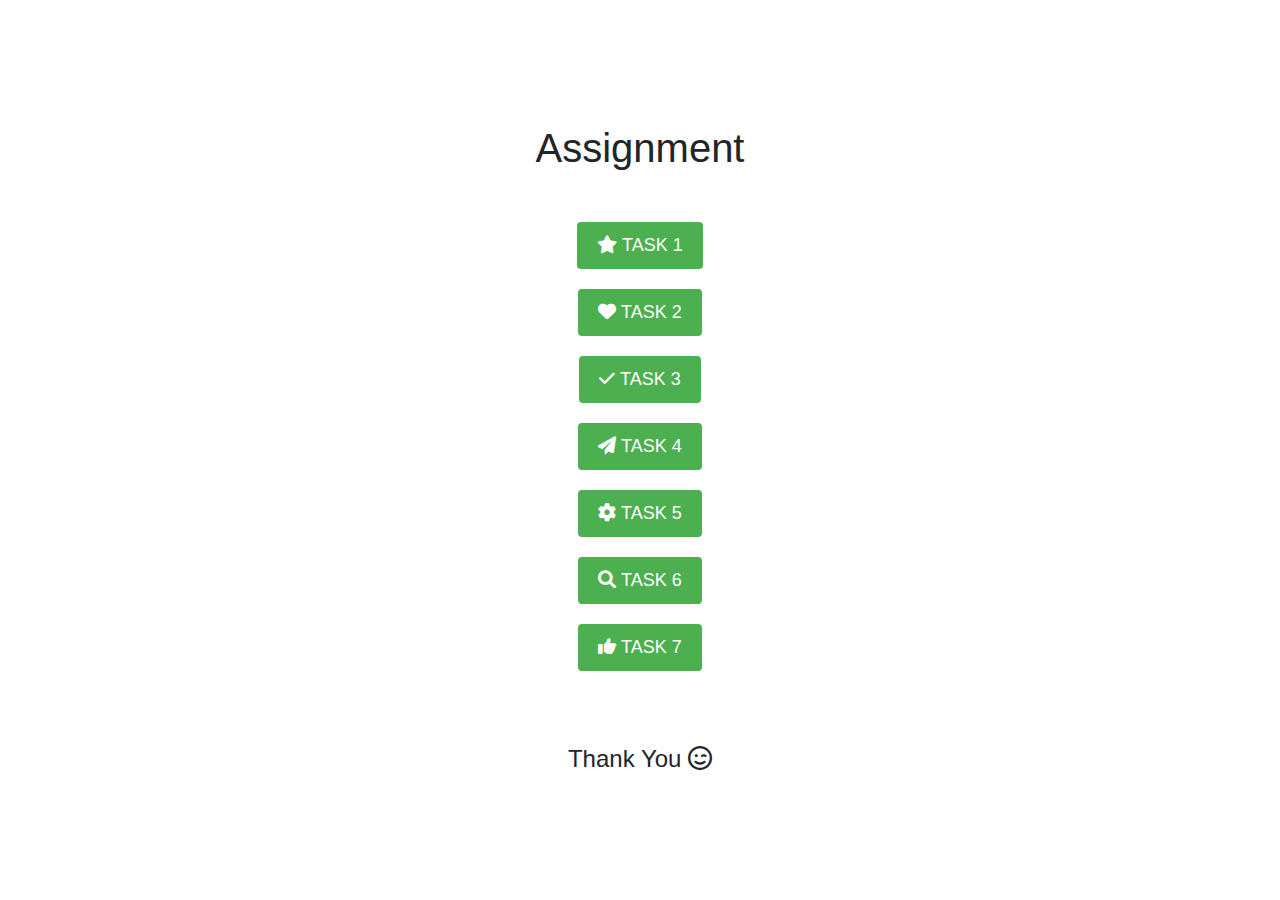
==== index.html @ 9308fa42 "new" ====
<!DOCTYPE html>
<html>
<head>
  <title>Assignment</title>
  <link rel="stylesheet" href="https://cdnjs.cloudflare.com/ajax/libs/font-awesome/6.0.0-beta3/css/all.min.css">
  <link rel="stylesheet" href="https://stackpath.bootstrapcdn.com/bootstrap/4.5.2/css/bootstrap.min.css">
  <style>
    body {
      font-family: Arial, sans-serif;
      margin: 0;
      padding: 0;
      background-image: url("https://img.freepik.com/free-vector/flat-comic-style-background_23-2148882944.jpg?w=1380&t=st=1684133002~exp=1684133602~hmac=1594d93d4eb685c14dc6e558bb1e50f3fa0c852c7395157f0dbeb2e9bebeb331");
      background-size: cover;
      background-position: center;
      min-height: 100vh;
      display: flex;
      align-items: center;
      justify-content: center;
    }

    .container {
      max-width: 800px;
      margin: 0 auto;
      padding: 20px;
      background-color: rgba(255, 255, 255, 0.8);
      border-radius: 8px;
    }

    h1 {
      text-align: center;
      margin-bottom: 40px;
    }

    .button-container {
      display: flex;
      flex-direction: column;
      align-items: center;
      margin-bottom: 60px;
    }

    .button {
      display: inline-block;
      padding: 10px 20px;
      margin: 10px;
      font-size: 18px;
      border: none;
      background-color: #4CAF50;
      color: #ffffff;
      text-align: center;
      text-decoration: none;
      cursor: pointer;
      transition: background-color 0.3s;
      border-radius: 4px;
    }

    .button:hover {
      background-color: #45a049;
    }

    .thank-you {
      text-align: center;
      font-size: 24px;
      animation: fade-in 2s;
    }

    @keyframes fade-in {
      0% { opacity: 0; }
      100% { opacity: 1; }
    }
  </style>
</head>
<body>
  <div class="container">
    <h1>Assignment</h1>
    <div class="button-container">
        <a href="task1.html" class="button"><i class="fas fa-star"></i> TASK 1</a>
        <a href="task2.html" class="button"><i class="fas fa-heart"></i> TASK 2</a>
        <a href="task3.html" class="button"><i class="fas fa-check"></i> TASK 3</a>
        <a href="task4.html" class="button"><i class="fas fa-paper-plane"></i> TASK 4</a>
        <a href="task5.html" class="button"><i class="fas fa-cog"></i> TASK 5</a>
        <a href="task6.html" class="button"><i class="fas fa-search"></i> TASK 6</a>
        <a href="task7.html" class="button"><i class="fas fa-thumbs-up"></i> TASK 7</a>
    </div>
    <div class="thank-you">
      Thank You <i class="far fa-smile-wink"></i>
    </div>
  </div>

  <script src="https://code.jquery.com/jquery-3.5.1.slim.min.js"></script>
  <script src="https://cdn.jsdelivr.net/npm/@popperjs/core@2.5.3/dist/umd/popper.min.js"></script>
  <script src="https://stackpath.bootstrapcdn.com/bootstrap/4.5.2/js/bootstrap.min.js"></script>
</body>
</html>
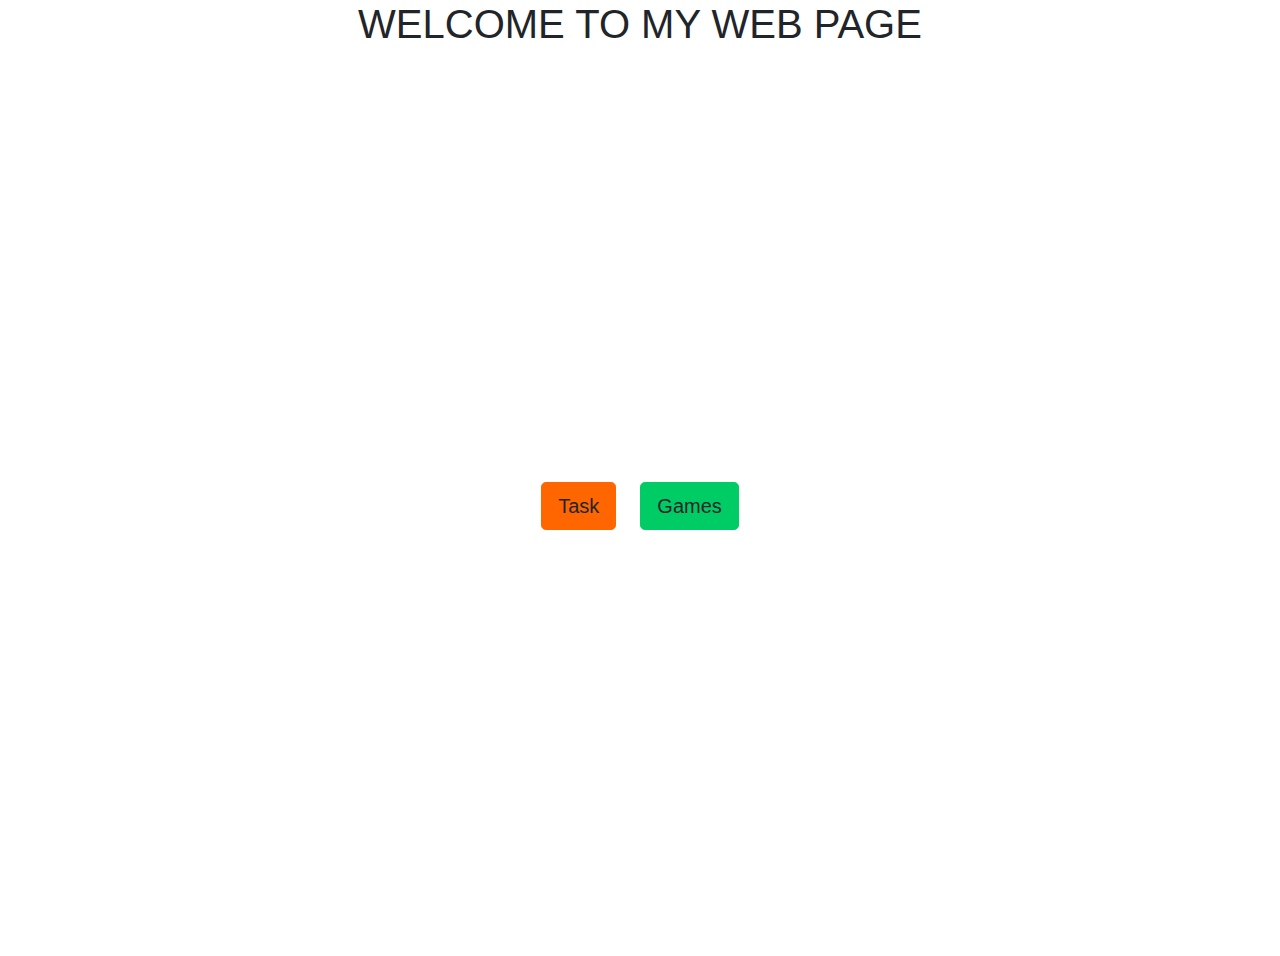
==== commit c00850ee: "error" ====
--- a/index.html
+++ b/index.html
@@ -1,93 +1,69 @@
 <!DOCTYPE html>
 <html>
 <head>
-  <title>Assignment</title>
-  <link rel="stylesheet" href="https://cdnjs.cloudflare.com/ajax/libs/font-awesome/6.0.0-beta3/css/all.min.css">
-  <link rel="stylesheet" href="https://stackpath.bootstrapcdn.com/bootstrap/4.5.2/css/bootstrap.min.css">
+  <title>Button Example</title>
+  <link rel="stylesheet" href="https://maxcdn.bootstrapcdn.com/bootstrap/4.5.2/css/bootstrap.min.css">
   <style>
-    body {
-      font-family: Arial, sans-serif;
-      margin: 0;
-      padding: 0;
-      background-image: url("https://img.freepik.com/free-vector/flat-comic-style-background_23-2148882944.jpg?w=1380&t=st=1684133002~exp=1684133602~hmac=1594d93d4eb685c14dc6e558bb1e50f3fa0c852c7395157f0dbeb2e9bebeb331");
-      background-size: cover;
-      background-position: center;
-      min-height: 100vh;
+    /* Center the buttons */
+    .center {
       display: flex;
+      justify-content: center;
       align-items: center;
-      justify-content: center;
+      height: 100vh;
     }
 
-    .container {
-      max-width: 800px;
-      margin: 0 auto;
-      padding: 20px;
-      background-color: rgba(255, 255, 255, 0.8);
-      border-radius: 8px;
+    /* Button styling */
+    .btn-task {
+      background-color: #ff6600;
+      border-color: #ff6600;
     }
 
-    h1 {
-      text-align: center;
-      margin-bottom: 40px;
+    .btn-task:hover {
+      background-color: #ff8533;
+      border-color: #ff8533;
     }
 
-    .button-container {
-      display: flex;
-      flex-direction: column;
-      align-items: center;
-      margin-bottom: 60px;
+    .btn-game {
+      background-color: #00cc66;
+      border-color: #00cc66;
     }
 
-    .button {
-      display: inline-block;
-      padding: 10px 20px;
-      margin: 10px;
-      font-size: 18px;
-      border: none;
-      background-color: #4CAF50;
-      color: #ffffff;
-      text-align: center;
-      text-decoration: none;
-      cursor: pointer;
-      transition: background-color 0.3s;
-      border-radius: 4px;
-    }
-
-    .button:hover {
-      background-color: #45a049;
-    }
-
-    .thank-you {
-      text-align: center;
-      font-size: 24px;
-      animation: fade-in 2s;
-    }
-
-    @keyframes fade-in {
-      0% { opacity: 0; }
-      100% { opacity: 1; }
+    .btn-game:hover {
+      background-color: #00e673;
+      border-color: #00e673;
     }
   </style>
 </head>
 <body>
-  <div class="container">
-    <h1>Assignment</h1>
-    <div class="button-container">
-        <a href="task1.html" class="button"><i class="fas fa-star"></i> TASK 1</a>
-        <a href="task2.html" class="button"><i class="fas fa-heart"></i> TASK 2</a>
-        <a href="task3.html" class="button"><i class="fas fa-check"></i> TASK 3</a>
-        <a href="task4.html" class="button"><i class="fas fa-paper-plane"></i> TASK 4</a>
-        <a href="task5.html" class="button"><i class="fas fa-cog"></i> TASK 5</a>
-        <a href="task6.html" class="button"><i class="fas fa-search"></i> TASK 6</a>
-        <a href="task7.html" class="button"><i class="fas fa-thumbs-up"></i> TASK 7</a>
-    </div>
-    <div class="thank-you">
-      Thank You <i class="far fa-smile-wink"></i>
-    </div>
+    <h1><CENTER>WELCOME TO MY WEB PAGE</CENTER></h1>
+  <div id="buttonContainer" class="center">
+    <button id="taskButton" class="btn btn-lg btn-task mr-4" onclick="navigateToPage('taskes.html')">Task</button>
+    <button id="gameButton" class="btn btn-lg btn-game" onclick="navigateToPage('games.html')">Games</button>
   </div>
 
-  <script src="https://code.jquery.com/jquery-3.5.1.slim.min.js"></script>
-  <script src="https://cdn.jsdelivr.net/npm/@popperjs/core@2.5.3/dist/umd/popper.min.js"></script>
-  <script src="https://stackpath.bootstrapcdn.com/bootstrap/4.5.2/js/bootstrap.min.js"></script>
+  <script>
+    // Generate a random color in hexadecimal format
+    function generateRandomColor() {
+      var letters = "0123456789ABCDEF";
+      var color = "#";
+      for (var i = 0; i < 6; i++) {
+        color += letters[Math.floor(Math.random() * 16)];
+      }
+      return color;
+    }
+
+    // Change the background color of the button container every 2 seconds
+    function changeBackgroundColor() {
+      var buttonContainer = document.getElementById("buttonContainer");
+      buttonContainer.style.backgroundColor = generateRandomColor();
+    }
+
+    // Trigger color change every 2 seconds
+    setInterval(changeBackgroundColor, 1000);
+
+    function navigateToPage(url) {
+      window.location.href = url;
+    }
+  </script>
 </body>
 </html>
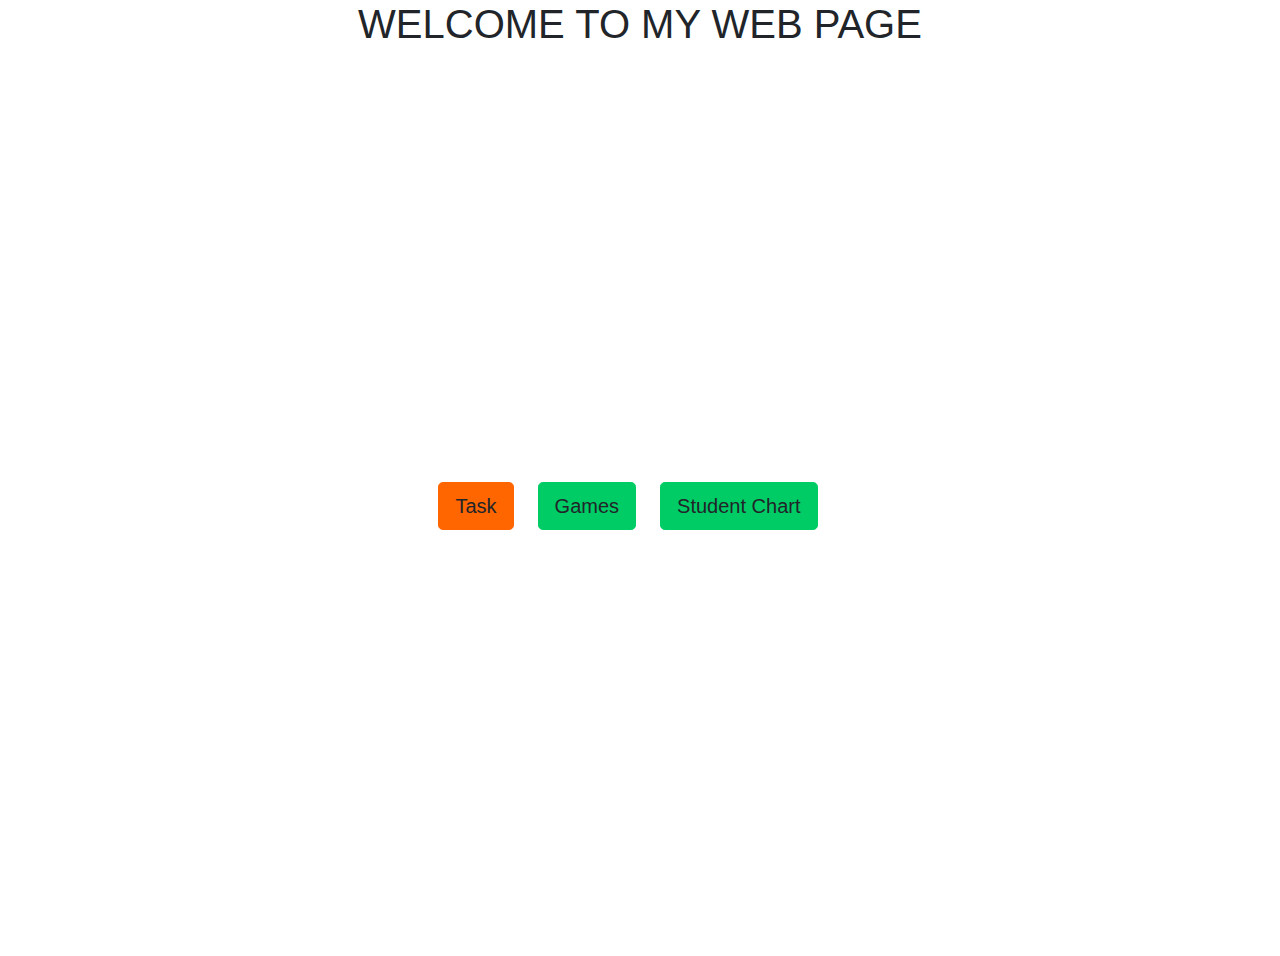
==== commit 236f9fef: "new student chart add" ====
--- a/index.html
+++ b/index.html
@@ -38,7 +38,9 @@
     <h1><CENTER>WELCOME TO MY WEB PAGE</CENTER></h1>
   <div id="buttonContainer" class="center">
     <button id="taskButton" class="btn btn-lg btn-task mr-4" onclick="navigateToPage('taskes.html')">Task</button>
-    <button id="gameButton" class="btn btn-lg btn-game" onclick="navigateToPage('games.html')">Games</button>
+    <button id="gameButton" class="btn btn-lg btn-game  mr-4" onclick="navigateToPage('games.html')">Games</button>
+    <button id="gameButton" class="btn btn-lg btn-game  mr-4" onclick="navigateToPage('newassingment/index.html')">Student Chart</button>
+
   </div>
 
   <script>
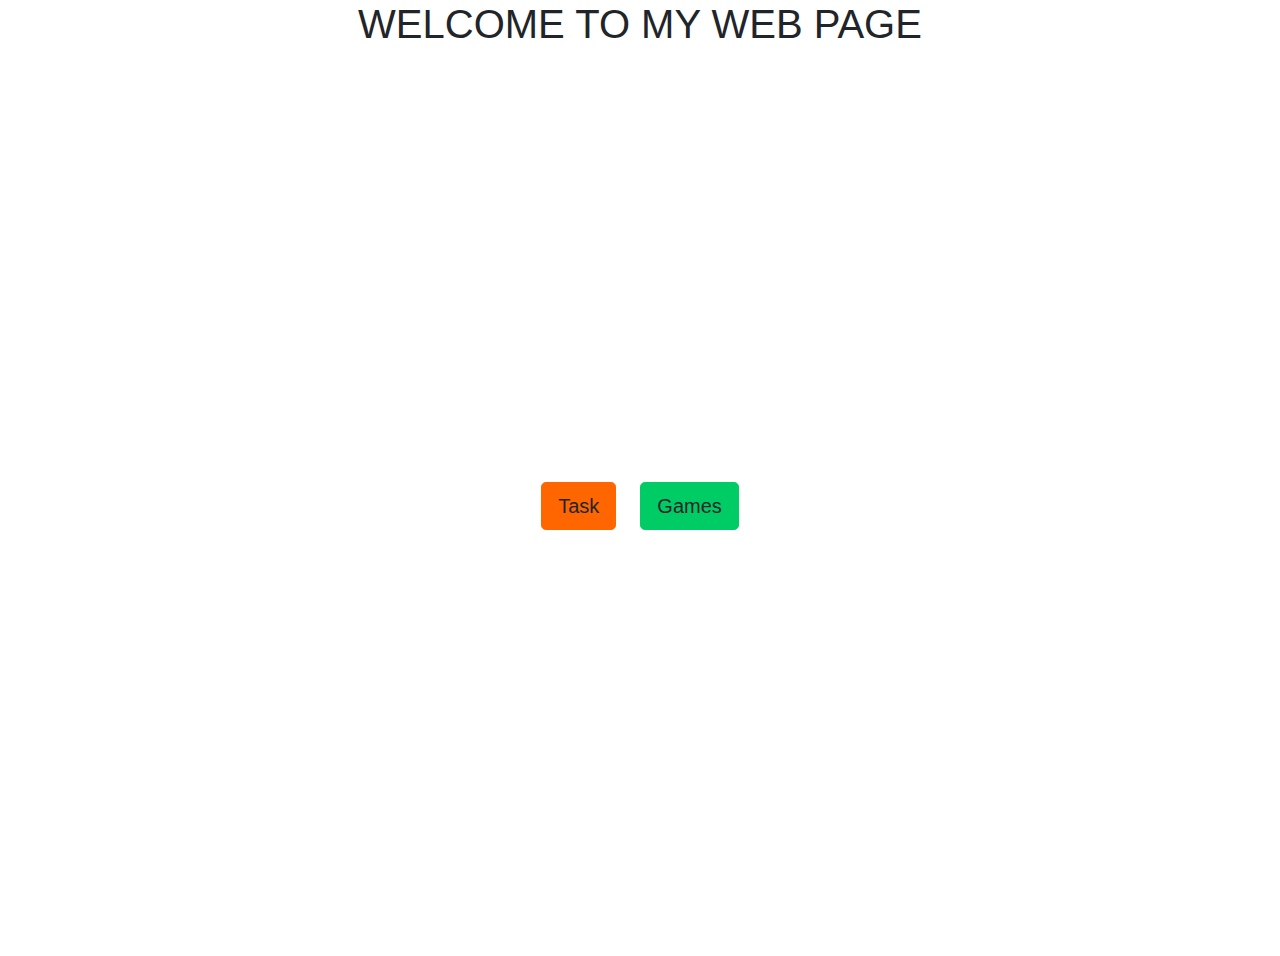
==== commit 26787f36: "addnewgames" ====
--- a/index.html
+++ b/index.html
@@ -38,9 +38,7 @@
     <h1><CENTER>WELCOME TO MY WEB PAGE</CENTER></h1>
   <div id="buttonContainer" class="center">
     <button id="taskButton" class="btn btn-lg btn-task mr-4" onclick="navigateToPage('taskes.html')">Task</button>
-    <button id="gameButton" class="btn btn-lg btn-game  mr-4" onclick="navigateToPage('games.html')">Games</button>
-    <button id="gameButton" class="btn btn-lg btn-game  mr-4" onclick="navigateToPage('newassingment/index.html')">Student Chart</button>
-
+    <button id="gameButton" class="btn btn-lg btn-game" onclick="navigateToPage('games.html')">Games</button>
   </div>
 
   <script>
